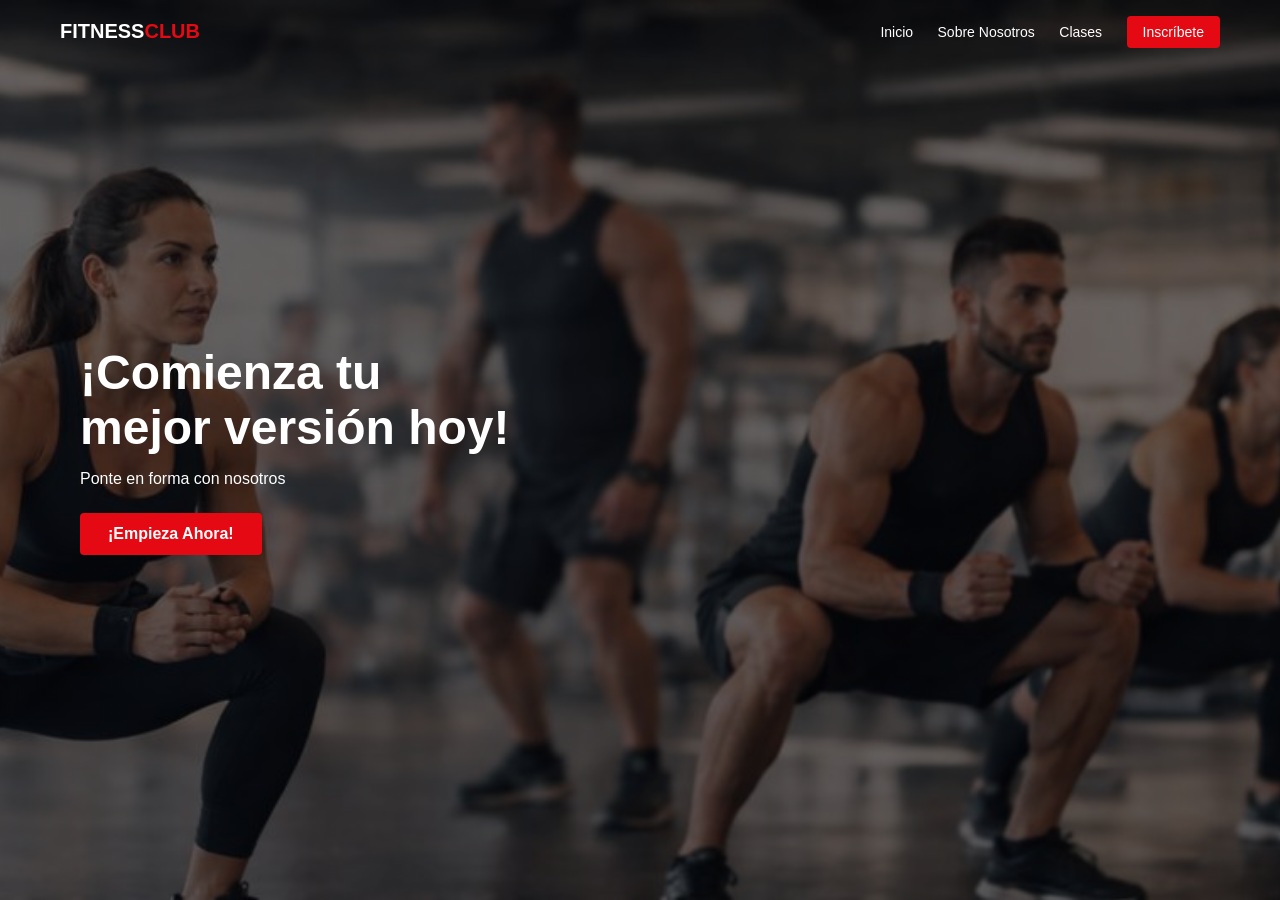
==== index.html @ 592565cc "este el primer commit" ====
<!DOCTYPE html>
<html lang="es">
<head>
  <meta charset="UTF-8">
  <meta name="viewport" content="width=device-width, initial-scale=1.0">
  <title>Fitness Club</title>
  <link rel="stylesheet" href="estilo.css">
</head>
<body>

<header class="header">
  <div class="logo">FITNESS<span>CLUB</span></div>

  <nav class="menu">
    <a href="#">Inicio</a>
    <a href="#">Sobre Nosotros</a>
    <a href="#">Clases</a>
    <a href="#" class="btn-menu">Inscríbete</a>
  </nav>
</header>

<section class="hero">
  <div class="hero-content">
    <h1>¡Comienza tu<br>mejor versión hoy!</h1>
    <p>Ponte en forma con nosotros</p>
    <a href="#" class="btn-hero">¡Empieza Ahora!</a>
  </div>
</section>

</body>
</html>
---- estilo.css ----
*{
  margin:0;
  padding:0;
  box-sizing:border-box;
  font-family: Arial, Helvetica, sans-serif;
}

body{
  color:#fff;
}

/* HEADER */
.header{
  position:absolute;
  top:0;
  left:0;
  width:100%;
  padding:20px 60px;
  display:flex;
  justify-content:space-between;
  align-items:center;
  z-index:10;
}

.logo{
  font-weight:bold;
  font-size:20px;
}

.logo span{
  color:#e50914;
}

.menu a{
  color:#fff;
  text-decoration:none;
  margin-left:20px;
  font-size:14px;
}

.btn-menu{
  background:#e50914;
  padding:8px 16px;
  border-radius:4px;
}

/* HERO */
.hero{
  height:100vh;
  background:
    linear-gradient(rgba(0,0,0,.55), rgba(0,0,0,.55)),
    url("./imagenes/portada.jpeg") center/cover no-repeat;
  display:flex;
  align-items:center;
  padding-left:80px;
}

.hero-content{
  max-width:600px;
}

.hero h1{
  font-size:48px;
  font-weight:bold;
  margin-bottom:15px;
}

.hero p{
  font-size:16px;
  margin-bottom:25px;
}

.btn-hero{
  background:#e50914;
  color:#fff;
  text-decoration:none;
  padding:12px 28px;
  border-radius:4px;
  font-weight:bold;
  display:inline-block;
}
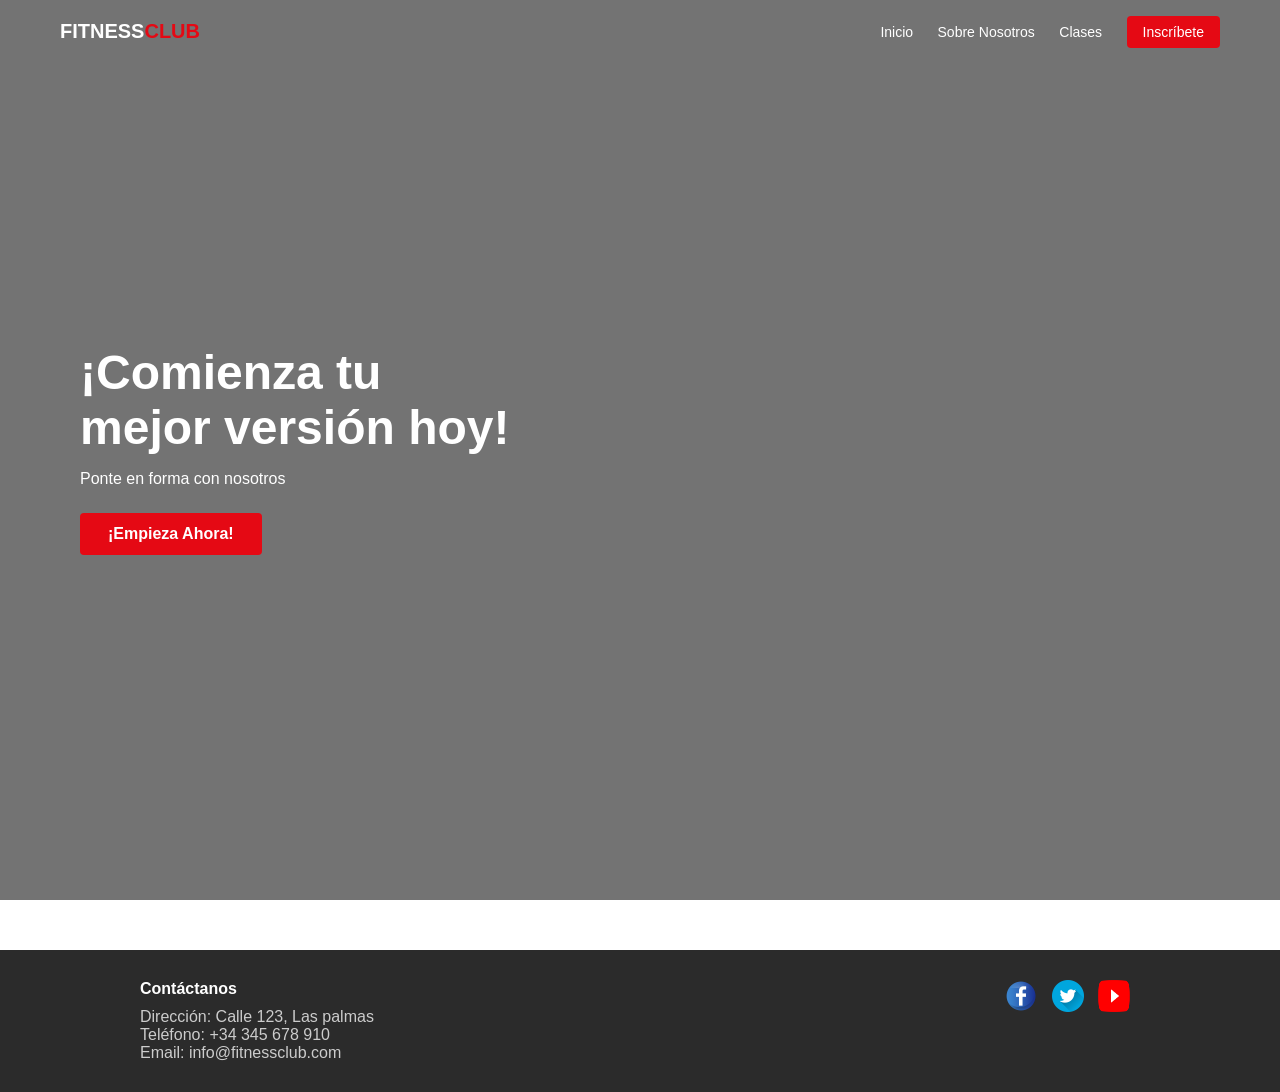
==== commit ed47171f: "Primer commit" ====
--- a/index.html
+++ b/index.html
@@ -12,20 +12,43 @@
   <div class="logo">FITNESS<span>CLUB</span></div>
 
   <nav class="menu">
-    <a href="#">Inicio</a>
-    <a href="#">Sobre Nosotros</a>
-    <a href="#">Clases</a>
+    <a href="index.html">Inicio</a>
+    <a href="/paginas/index2.html">Sobre Nosotros</a>
+    <a href="/paginas/index3.html">Clases</a>
     <a href="#" class="btn-menu">Inscríbete</a>
   </nav>
 </header>
 
 <section class="hero">
+
+  <!-- VIDEO DE FONDO -->
+  <video autoplay muted loop playsinline class="video-bg">
+    <source src="/imagenes/YTDown.com_YouTube_Cinematic-Fitness-Video-Featuring-DVTrai_Media_UUwmlaDT-hM_001_1080p.mp4" type="video/mp4">
+    Tu navegador no soporta videos HTML5.
+  </video>
+
   <div class="hero-content">
     <h1>¡Comienza tu<br>mejor versión hoy!</h1>
     <p>Ponte en forma con nosotros</p>
     <a href="#" class="btn-hero">¡Empieza Ahora!</a>
   </div>
+
 </section>
+ <footer>
+        <div class="footer-content">
+            <div>
+                <h4>Contáctanos</h4>
+                <p>Dirección: Calle 123, Las palmas</p>
+                <p>Teléfono: +34 345 678 910</p>
+                <p>Email: info@fitnessclub.com</p>
+            </div>
 
+            <div class="social">
+                <img src="/imagenes/facebook.png" alt="Facebook">
+                <img src="/imagenes/gorjeo.png" alt="Instagram">
+                <img src="/imagenes/Youtube_logo.png" alt="YouTube">
+            </div>
+        </div>
+    </footer>
 </body>
 </html>
--- a/estilo.css
+++ b/estilo.css
@@ -46,13 +46,35 @@
 
 /* HERO */
 .hero{
+  position: relative;
   height:100vh;
-  background:
-    linear-gradient(rgba(0,0,0,.55), rgba(0,0,0,.55)),
-    url("./imagenes/portada.jpeg") center/cover no-repeat;
   display:flex;
   align-items:center;
   padding-left:80px;
+  overflow:hidden;
+}
+
+/* VIDEO DE FONDO */
+.video-bg{
+  position:absolute;
+  top:0;
+  left:0;
+  width:100%;
+  height:100%;
+  object-fit:cover;
+  z-index:-2;
+}
+
+/* CAPA OSCURA ENCIMA DEL VIDEO */
+.hero::before{
+  content:"";
+  position:absolute;
+  top:0;
+  left:0;
+  width:100%;
+  height:100%;
+  background:rgba(0,0,0,.55);
+  z-index:-1;
 }
 
 .hero-content{
@@ -79,3 +101,97 @@
   font-weight:bold;
   display:inline-block;
 }
+
+footer {
+  background: #2b2b2b;
+  color: #ccc;
+  padding: 30px 20px;
+  margin-top: 50px;
+}
+
+.footer-content {
+  display: flex;
+  justify-content: space-between;
+  max-width: 1000px;
+  margin: auto;
+  flex-wrap: wrap;
+  gap: 20px;
+}
+
+.footer-content h4 {
+  color: white;
+  margin-bottom: 10px;
+}
+
+.social span {
+  font-size: 24px;
+  margin-right: 10px;
+  cursor: pointer;
+}
+
+.social img {
+  width: 32px;
+  height: 32px;
+  margin-right: 10px;
+  cursor: pointer;
+}
+
+.social img:hover {
+  opacity: 0.7;
+}
+
+.mapa iframe {
+  width: 100%;
+  height: 180px;
+  border: 0;
+  border-radius: 6px;
+}
+
+.contacto {
+  padding: 40px 20px;
+  background-color: #ffffff;
+}
+
+.contacto h2 {
+  text-align: center;
+  margin-bottom: 30px;
+}
+
+.contacto-contenido {
+  display: flex;
+  gap: 30px;
+  justify-content: center;
+  flex-wrap: wrap;
+}
+
+.contacto form {
+  width: 300px;
+}
+
+.contacto label {
+  display: block;
+  margin-top: 10px;
+}
+
+.contacto input,
+.contacto select {
+  width: 100%;
+  margin-top: 5px;
+}
+
+.contacto button {
+  margin-top: 15px;
+  width: 100%;
+}
+
+.mapa iframe {
+  width: 300px;
+  height: 220px;
+  border: 0;
+}
+
+.contacto .opcion {
+  display: flex;
+  align-items: center;
+  margin-top: 6px;
+}
